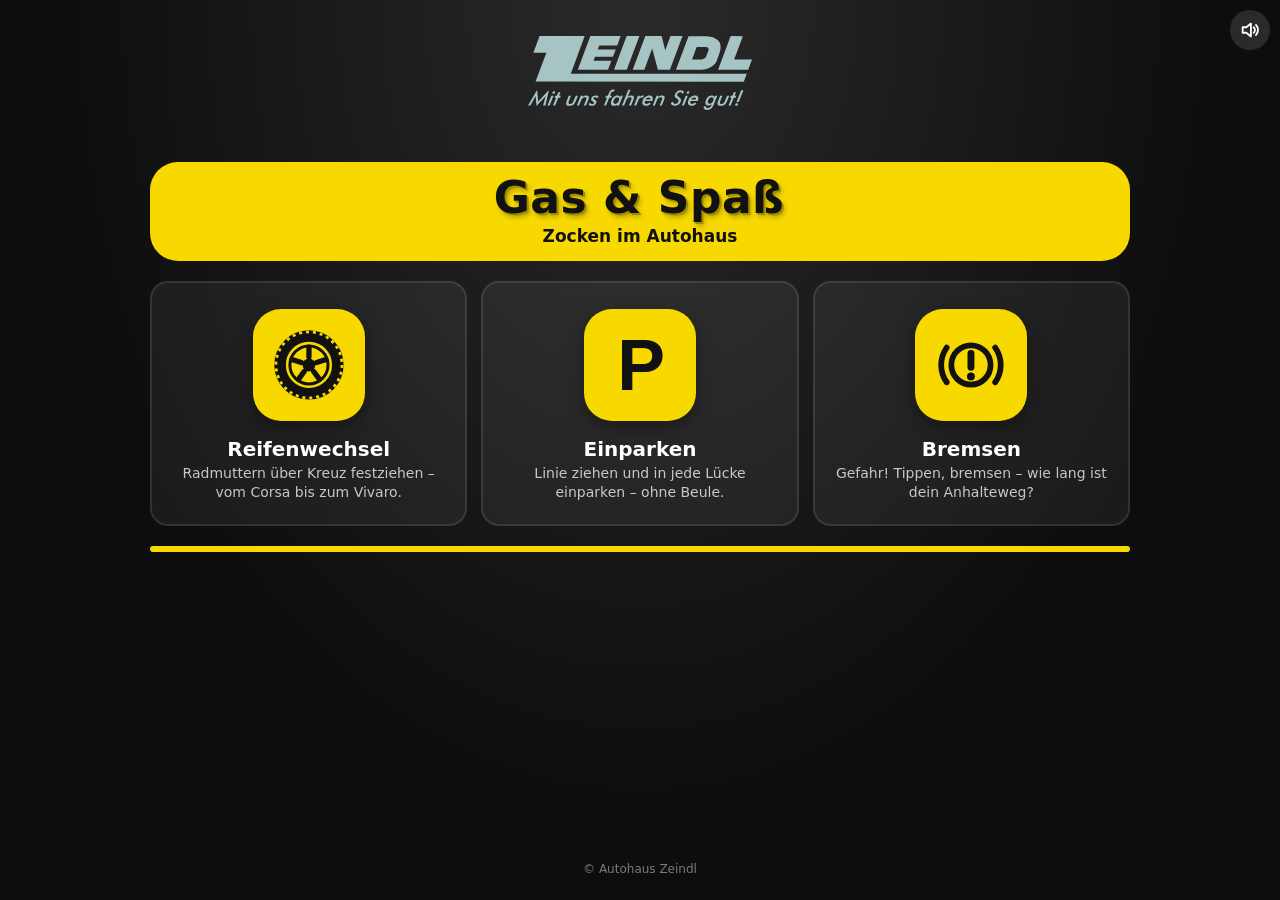
==== index.html @ 066705ae "Neues Spiel Bremsen, Spielnamen, luftigere Karten - Bremsen: Cockpit-Sicht mit Zeindl-Z am Lenkrad, " ====
<!doctype html>
<html lang="de">
<head>
<meta charset="utf-8">
<meta name="viewport" content="width=device-width, initial-scale=1, viewport-fit=cover">
<title>Spiele</title>
<!-- App-Icon „Gas & Spaß“ (Startbildschirm, Browser-Tab) -->
<link rel="manifest" href="manifest.webmanifest">
<link rel="icon" type="image/png" href="icons/favicon.png">
<link rel="apple-touch-icon" href="icons/apple-touch-icon.png">
<meta name="theme-color" content="#0d0d0d">
<meta name="apple-mobile-web-app-title" content="Gas & Spaß">
<style>
  /* Startseite: Logo oben, darunter die Spiele als Kacheln. Farben kommen aus kunde/kunde.js. */
  * { box-sizing: border-box; }
  html, body { margin: 0; min-height: 100%; }
  body {
    background: radial-gradient(ellipse at 50% 0%, #2a2a2a 0%, var(--dunkel) 65%);
    color: var(--hell); font-family: system-ui, -apple-system, "Segoe UI", Roboto, Arial, sans-serif;
    display: flex; flex-direction: column; align-items: center; padding: 28px 16px 24px; min-height: 100vh;
    -webkit-tap-highlight-color: transparent;
  }
  .logo { width: min(224px, 55vw); height: auto; display: block; margin: 8px auto 52px; }
  /* Kopf als Fläche in der Hausfarbe: Name groß, Unterzeile klein */
  .kopf {
    width: 100%; max-width: 980px; margin: 0 0 20px; padding: 14px 16px 15px; border-radius: 22px;
    background: var(--haupt); color: var(--haupt-text); text-align: center;
  }
  h1 { margin: 0; font-size: clamp(30px, 9vw, 44px); line-height: 1.05; font-weight: 900; letter-spacing: .5px; }
  /* 3D-Schrift: Lichtkante oben links, nach rechts unten herausgezogene Tiefe in dunklerer Hausfarbe, weicher Schatten */
  .kopf h1 {
    --tiefe: color-mix(in srgb, var(--haupt) 65%, #000);
    text-shadow:
      1px 1px 0 var(--tiefe), 2px 2px 0 var(--tiefe),
      3px 4px 5px rgba(0,0,0,.25);
    transform: translate(-1px, -1px);
  }
  .unter { margin: 4px 0 0; font-size: clamp(14px, 4vw, 17px); font-weight: 600; }
  .unter:empty { display: none; }
  .balken { width: 100%; max-width: 980px; height: 6px; border-radius: 3px; background: var(--haupt); }
  .balken.unten { margin-top: 20px; }
  .spiele { display: grid; gap: 14px; width: 100%; max-width: 980px; grid-template-columns: 1fr; }
  @media (min-width: 720px) { .spiele { grid-template-columns: repeat(3, 1fr); } }
  .spiel {
    display: flex; align-items: center; gap: 16px; padding: 16px; border-radius: 18px;
    background: rgba(255,255,255,.06); border: 2px solid rgba(255,255,255,.1);
    color: inherit; text-decoration: none; transition: transform .12s, border-color .12s, background .12s;
  }
  @media (min-width: 720px) { .spiel { flex-direction: column; text-align: center; padding: 26px 18px 22px; } }
  .spiel:hover, .spiel:focus-visible { border-color: var(--haupt); background: rgba(255,255,255,.09); transform: translateY(-2px); outline: none; }
  .spiel:active { transform: scale(.98); }
  .icon {
    flex: none; width: 84px; height: 84px; border-radius: 22px; display: grid; place-items: center;
    background: var(--haupt); color: var(--haupt-text); box-shadow: 0 6px 18px rgba(0,0,0,.35);
  }
  @media (min-width: 720px) { .icon { width: 112px; height: 112px; border-radius: 28px; } .kopf { border-radius: 28px; } }
  .icon svg { width: 66%; height: 66%; }
  .name { font-size: 20px; font-weight: 800; margin: 0 0 3px; }
  .text { margin: 0; font-size: 14px; opacity: .75; line-height: 1.35; }
  .best { margin: 6px 0 0; font-size: 13px; color: var(--akzent); font-weight: 700; }
  .best:empty { display: none; }
  /* Spiel noch in Arbeit: grau, nicht anklickbar, mit Hinweis */
  .spiel.bald { filter: grayscale(1); opacity: .5; cursor: default; pointer-events: none; }
  .spiel.bald .best { display: none; }
  .demnaechst { display: none; }
  .spiel.bald .demnaechst {
    display: inline-block; margin: 8px 0 0; padding: 3px 10px; border-radius: 999px;
    border: 1px solid currentColor; font-size: 12px; font-weight: 700; letter-spacing: .5px; text-transform: uppercase;
  }
  #tonKnopf {
    position: fixed; top: 10px; right: 10px; width: 40px; height: 40px; border-radius: 50%; border: 0; padding: 0;
    background: rgba(255,255,255,.12); color: #fff; cursor: pointer; display: grid; place-items: center;
  }
  #tonKnopf svg { width: 22px; height: 22px; fill: none; stroke: currentColor; stroke-width: 2; stroke-linecap: round; stroke-linejoin: round; }
  footer { margin-top: auto; padding-top: 24px; font-size: 12px; opacity: .45; text-align: center; }

  /* ---------- Animationen (dezent) ---------- */
  @keyframes einGleiten { from { opacity: 0; transform: translateY(16px); } }
  @keyframes logoRein {
    0% { opacity: 0; transform: scale(.7) rotate(-4deg); }
    60% { opacity: 1; transform: scale(1.06) rotate(1deg); }
    100% { transform: none; }
  }
  @keyframes kopfRein { 0% { opacity: 0; transform: scaleX(.6); } 70% { opacity: 1; transform: scaleX(1.03); } 100% { transform: none; } }
  @keyframes wackeln { 25% { transform: rotate(-8deg) scale(1.06); } 75% { transform: rotate(8deg) scale(1.06); } }
  @keyframes drehen { to { transform: rotate(360deg); } }
  .logo { animation: logoRein .8s cubic-bezier(.2,.9,.3,1.3) both; }
  /* gelbe Fläche: einmal auffahren, danach leicht pulsieren (wird etwas größer und leuchtet) */
  @keyframes pulsieren {
    0%, 100% { transform: scale(1); box-shadow: 0 0 0 rgba(247,217,0,0); }
    50% { transform: scale(1.05); box-shadow: 0 0 30px 4px color-mix(in srgb, var(--haupt) 60%, transparent); }
  }
  .kopf { animation: kopfRein .55s .25s cubic-bezier(.2,.9,.3,1.2) both, pulsieren 2.2s 1.2s ease-in-out infinite; }
  .spiel { animation: einGleiten .5s ease-out both; }
  .spiel:nth-child(1) { animation-delay: .45s; }
  .spiel:nth-child(2) { animation-delay: .55s; }
  .spiel:nth-child(3) { animation-delay: .65s; }
  .balken.unten { animation: kopfRein .5s .8s ease-out both; }
  .spiel:hover .icon { animation: wackeln .5s ease-in-out; }
  .spiel:first-child:hover .icon svg { animation: drehen 1s ease-in-out; }   /* das Rad dreht sich */
  .spiel:hover .icon { box-shadow: 0 8px 22px rgba(0,0,0,.45); }
  #tonKnopf { transition: transform .15s, background-color .15s; }
  #tonKnopf:hover { transform: scale(1.1); background: rgba(255,255,255,.2); }
  #tonKnopf:active { transform: scale(.92); }
  @media (prefers-reduced-motion: reduce) {
    *, *::before, *::after { animation: none !important; transition: none !important; }
  }
</style>
</head>
<body>
<img class="logo" alt="">
<header class="kopf">
  <h1 class="titel"></h1>
  <p class="unter"></p>
</header>

<nav class="spiele">
  <a class="spiel" href="autohaus-boxenstopp/" data-id="autohaus-boxenstopp" data-format="sekunden">
    <span class="icon" aria-hidden="true">
      <!-- Rad: Reifen mit Profil, Felge mit fünf Speichen, Nabe -->
      <svg viewBox="0 0 64 64" fill="none" stroke="currentColor" stroke-linecap="round">
        <circle cx="32" cy="32" r="25" stroke-width="10"/>
        <circle cx="32" cy="32" r="28.6" stroke="var(--haupt)" stroke-width="2.4" stroke-dasharray="2.6 3.4" stroke-linecap="butt"/>
        <circle cx="32" cy="32" r="16.5" stroke-width="2.6"/>
        <path stroke-width="4.6" d="M32 25V16.5M38.66 29.84l8.08-2.63M36.12 37.66l4.99 6.88M27.88 37.66l-4.99 6.88M25.34 29.84l-8.08-2.63"/>
        <circle cx="32" cy="32" r="5.6" fill="currentColor" stroke="none"/>
      </svg>
    </span>
    <span>
      <p class="name">Reifenwechsel</p>
      <p class="text">Radmuttern über Kreuz festziehen – vom Corsa bis zum Vivaro.</p>
      <p class="best"></p>
    </span>
  </a>

  <a class="spiel" href="autohaus-einparken/" data-id="autohaus-einparken" data-format="punkte">
    <span class="icon" aria-hidden="true">
      <!-- Parkplatz-P -->
      <svg viewBox="0 0 64 64">
        <text x="33" y="54" text-anchor="middle" font-family="Arial, Helvetica, sans-serif" font-size="62" font-weight="900" fill="currentColor">P</text>
      </svg>
    </span>
    <span>
      <p class="name">Einparken</p>
      <p class="text">Linie ziehen und in jede Lücke einparken – ohne Beule.</p>
      <p class="best"></p>
    </span>
  </a>

  <!-- Ein Spiel, das noch in Arbeit ist, bekommt die Klasse „bald“ und kein href: grau, nicht anklickbar, „Demnächst“ -->
  <a class="spiel" href="autohaus-bremstest/" data-id="autohaus-bremstest" data-format="reaktion">
    <span class="icon" aria-hidden="true">
      <!-- Bremswarnleuchte (!) aus dem Armaturenbrett -->
      <svg viewBox="0 0 64 64" fill="none" stroke="currentColor" stroke-linecap="round">
        <circle cx="32" cy="32" r="17" stroke-width="5"/>
        <path d="M32 22v12" stroke-width="6"/>
        <circle cx="32" cy="42" r="3.4" fill="currentColor" stroke="none"/>
        <path d="M11 17a26 26 0 0 0 0 30M53 17a26 26 0 0 1 0 30" stroke-width="5"/>
      </svg>
    </span>
    <span>
      <p class="name">Bremsen</p>
      <p class="text">Gefahr! Tippen, bremsen – wie lang ist dein Anhalteweg?</p>
      <p class="demnaechst">Demnächst</p>
      <p class="best"></p>
    </span>
  </a>
</nav>
<div class="balken unten"></div>

<footer class="fuss"></footer>
<button id="tonKnopf" type="button" aria-label="Musik an oder aus"></button>

<script src="kunde/kunde.js"></script>
<script>
  // Farben, Logo und Texte aus kunde/kunde.js übernehmen; Bestwerte aus den Spielen anzeigen
  (function () {
    'use strict';
    const K = window.KUNDE || {}, F = Object.assign({ haupt: '#d32f2f', akzent: '#ffb300', dunkel: '#151922', hell: '#ffffff' }, K.farben);
    const s = document.documentElement.style;
    const n = parseInt(F.haupt.replace('#', ''), 16), hell = (0.299 * (n >> 16 & 255) + 0.587 * (n >> 8 & 255) + 0.114 * (n & 255)) > 150;
    s.setProperty('--haupt', F.haupt); s.setProperty('--haupt-text', hell ? '#111' : '#fff');
    s.setProperty('--akzent', F.akzent); s.setProperty('--dunkel', F.dunkel); s.setProperty('--hell', F.hell);
    const T = K.texte || {};
    document.querySelector('.logo').src = K.logo || 'kunde/logo.svg';
    document.querySelector('.logo').alt = K.firma || '';
    document.querySelector('.titel').textContent = T.titel || 'Spiele';
    document.querySelector('.unter').textContent = T.untertitel || '';
    document.querySelector('.fuss').textContent = K.firma ? '© ' + K.firma : '';
    document.title = (T.titel || 'Spiele') + (K.firma ? ' – ' + K.firma : '');
    document.querySelectorAll('.spiel').forEach(a => {
      let b = null;
      try { b = localStorage.getItem('mg:best:' + a.dataset.id + ':' + (K.firma || '')); } catch (e) { /* privat */ }
      if (b == null) return;
      a.querySelector('.best').textContent = 'Dein Bestwert: ' +
        (a.dataset.format === 'sekunden' ? (+b).toFixed(1).replace('.', ',') + ' s' : a.dataset.format === 'reaktion' ? (+b).toFixed(2).replace('.', ',') + ' s' : b + ' Punkte');
    });

    // Menü-Musik (Pixabay, „Chiptune Level Up“ von desifreemusic, Nr. 610664), auf 20 s gekürzt und
    // läuft einmal beim Öffnen des Menüs und wird am Ende sanft ausgeblendet (Nutzerwunsch: keine Endlosschleife).
    // Browser spielen erst nach dem ersten Tippen ab; Ton an/aus gilt auch für die Spiele (mg:ton).
    const SYM_AN = '<svg viewBox="0 0 24 24"><path d="M4 9v6h4l5 4V5L8 9z"/><path d="M16 9a4 4 0 0 1 0 6M18.5 6.5a8 8 0 0 1 0 11"/></svg>';
    const SYM_AUS = '<svg viewBox="0 0 24 24"><path d="M4 9v6h4l5 4V5L8 9z"/><path d="M17 9l5 6M22 9l-5 6"/></svg>';
    const PEGEL = 0.35, AUSBLENDEN = 2;   // Lautstärke, Sekunden zum Ausblenden am Ende
    const musik = new Audio('klaenge/menue.wav');
    musik.volume = PEGEL;
    let tonAn = true, gespielt = false;
    try { tonAn = localStorage.getItem('mg:ton') !== 'aus'; } catch (e) { /* privat */ }
    const knopf = document.getElementById('tonKnopf');
    const symbol = () => { knopf.innerHTML = tonAn ? SYM_AN : SYM_AUS; };
    function blenden() {
      if (musik.paused) return;
      const rest = musik.duration - musik.currentTime;
      musik.volume = PEGEL * Math.max(0, Math.min(1, rest / AUSBLENDEN));
      requestAnimationFrame(blenden);
    }
    musik.addEventListener('playing', () => { gespielt = true; blenden(); });
    const spielen = () => { if (tonAn && !gespielt && musik.paused) musik.play().catch(() => {}); };
    symbol();
    spielen();                                                     // klappt, wenn der Browser es schon erlaubt
    ['pointerdown', 'keydown', 'touchstart'].forEach(e => addEventListener(e, spielen, { passive: true }));
    const klick = new Audio('klaenge/klick.wav');   // Pixabay, „Pop Click“ von andressamd
    klick.volume = 0.35;
    knopf.addEventListener('click', () => {
      tonAn = !tonAn;
      try { localStorage.setItem('mg:ton', tonAn ? 'an' : 'aus'); } catch (e) { /* privat */ }
      symbol();
      if (tonAn) { klick.currentTime = 0; klick.play().catch(() => {}); }
      if (tonAn) { gespielt = false; musik.currentTime = 0; musik.volume = PEGEL; spielen(); }   // auf Wunsch noch einmal
      else musik.pause();
    });
  })();
</script>
</body>
</html>
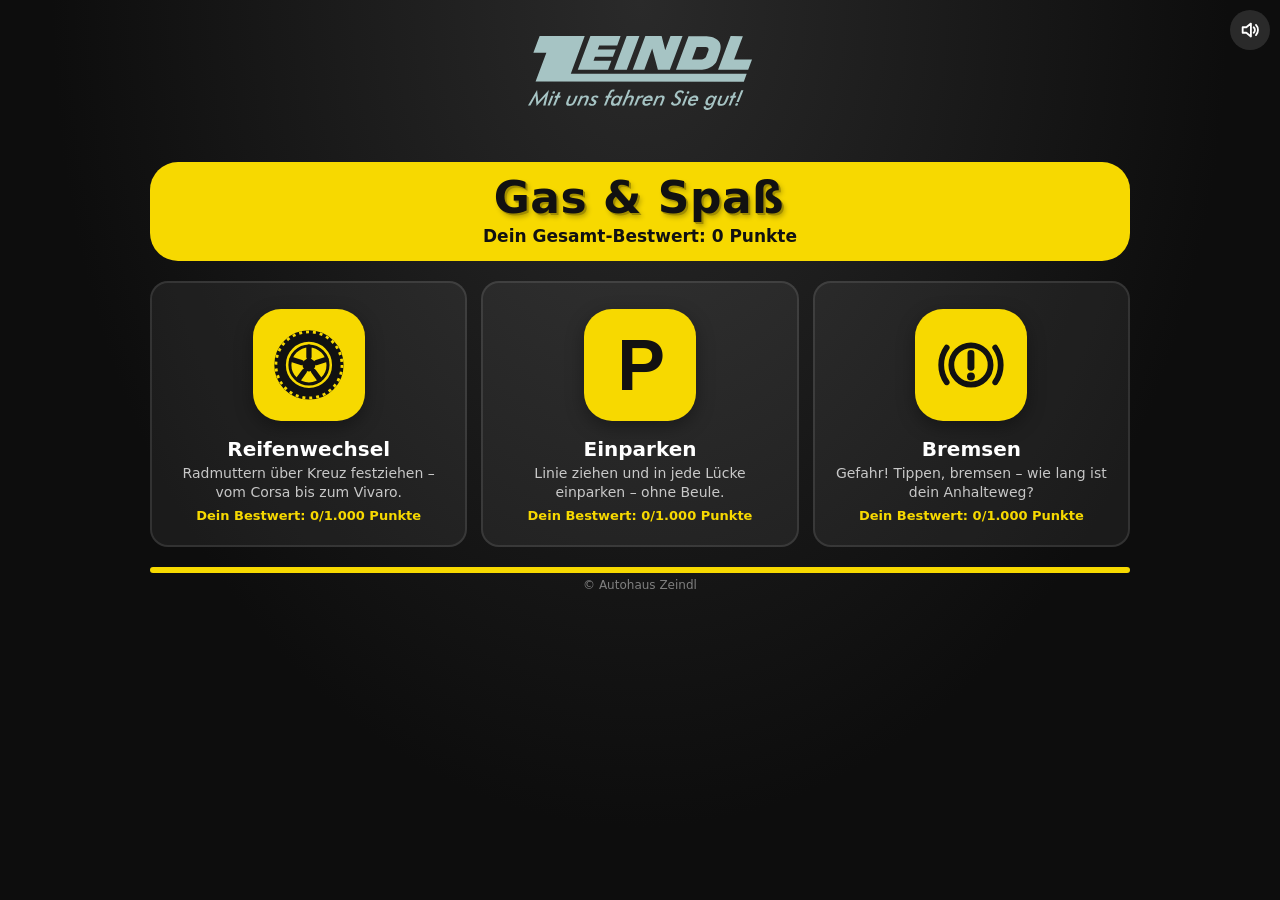
==== commit a9f1ac81: "Punkte bis 1.000, Auswertung im Endbild, schlankere Dateien - Alle Spiele zählen bis 1.000 Punkte, f" ====
--- a/index.html
+++ b/index.html
@@ -72,7 +72,7 @@
     background: rgba(255,255,255,.12); color: #fff; cursor: pointer; display: grid; place-items: center;
   }
   #tonKnopf svg { width: 22px; height: 22px; fill: none; stroke: currentColor; stroke-width: 2; stroke-linecap: round; stroke-linejoin: round; }
-  footer { margin-top: auto; padding-top: 24px; font-size: 12px; opacity: .45; text-align: center; }
+  footer { margin-top: 5px; font-size: 12px; opacity: .45; text-align: center; }
 
   /* ---------- Animationen (dezent) ---------- */
   @keyframes einGleiten { from { opacity: 0; transform: translateY(16px); } }
@@ -115,7 +115,7 @@
 </header>
 
 <nav class="spiele">
-  <a class="spiel" href="autohaus-boxenstopp/" data-id="autohaus-boxenstopp" data-format="sekunden">
+  <a class="spiel" href="autohaus-boxenstopp/" data-id="reifenwechsel">
     <span class="icon" aria-hidden="true">
       <!-- Rad: Reifen mit Profil, Felge mit fünf Speichen, Nabe -->
       <svg viewBox="0 0 64 64" fill="none" stroke="currentColor" stroke-linecap="round">
@@ -133,7 +133,7 @@
     </span>
   </a>
 
-  <a class="spiel" href="autohaus-einparken/" data-id="autohaus-einparken" data-format="punkte">
+  <a class="spiel" href="autohaus-einparken/" data-id="einparken">
     <span class="icon" aria-hidden="true">
       <!-- Parkplatz-P -->
       <svg viewBox="0 0 64 64">
@@ -148,7 +148,7 @@
   </a>
 
   <!-- Ein Spiel, das noch in Arbeit ist, bekommt die Klasse „bald“ und kein href: grau, nicht anklickbar, „Demnächst“ -->
-  <a class="spiel" href="autohaus-bremstest/" data-id="autohaus-bremstest" data-format="reaktion">
+  <a class="spiel" href="autohaus-bremstest/" data-id="bremsen">
     <span class="icon" aria-hidden="true">
       <!-- Bremswarnleuchte (!) aus dem Armaturenbrett -->
       <svg viewBox="0 0 64 64" fill="none" stroke="currentColor" stroke-linecap="round">
@@ -185,16 +185,17 @@
     document.querySelector('.logo').src = K.logo || 'kunde/logo.svg';
     document.querySelector('.logo').alt = K.firma || '';
     document.querySelector('.titel').textContent = T.titel || 'Spiele';
-    document.querySelector('.unter').textContent = T.untertitel || '';
     document.querySelector('.fuss').textContent = K.firma ? '© ' + K.firma : '';
     document.title = (T.titel || 'Spiele') + (K.firma ? ' – ' + K.firma : '');
+    let gesamt = 0;
     document.querySelectorAll('.spiel').forEach(a => {
       let b = null;
       try { b = localStorage.getItem('mg:best:' + a.dataset.id + ':' + (K.firma || '')); } catch (e) { /* privat */ }
-      if (b == null) return;
-      a.querySelector('.best').textContent = 'Dein Bestwert: ' +
-        (a.dataset.format === 'sekunden' ? (+b).toFixed(1).replace('.', ',') + ' s' : a.dataset.format === 'reaktion' ? (+b).toFixed(2).replace('.', ',') + ' s' : b + ' Punkte');
+      gesamt += +b || 0;   // noch nicht gespielt: 0 Punkte
+      a.querySelector('.best').textContent = 'Dein Bestwert: ' + (+b || 0).toLocaleString('de-DE') + '/1.000 Punkte';   // jedes Spiel höchstens 1.000
     });
+    // Unter „Gas & Spaß“: alle Bestwerte zusammengezählt (Nutzerwunsch statt einer festen Unterzeile)
+    document.querySelector('.unter').textContent = 'Dein Gesamt-Bestwert: ' + gesamt.toLocaleString('de-DE') + ' Punkte';
 
     // Menü-Musik (Pixabay, „Chiptune Level Up“ von desifreemusic, Nr. 610664), auf 20 s gekürzt und
     // läuft einmal beim Öffnen des Menüs und wird am Ende sanft ausgeblendet (Nutzerwunsch: keine Endlosschleife).
@@ -202,7 +203,7 @@
     const SYM_AN = '<svg viewBox="0 0 24 24"><path d="M4 9v6h4l5 4V5L8 9z"/><path d="M16 9a4 4 0 0 1 0 6M18.5 6.5a8 8 0 0 1 0 11"/></svg>';
     const SYM_AUS = '<svg viewBox="0 0 24 24"><path d="M4 9v6h4l5 4V5L8 9z"/><path d="M17 9l5 6M22 9l-5 6"/></svg>';
     const PEGEL = 0.35, AUSBLENDEN = 2;   // Lautstärke, Sekunden zum Ausblenden am Ende
-    const musik = new Audio('klaenge/menue.wav');
+    const musik = new Audio('klaenge/menue.mp3');
     musik.volume = PEGEL;
     let tonAn = true, gespielt = false;
     try { tonAn = localStorage.getItem('mg:ton') !== 'aus'; } catch (e) { /* privat */ }
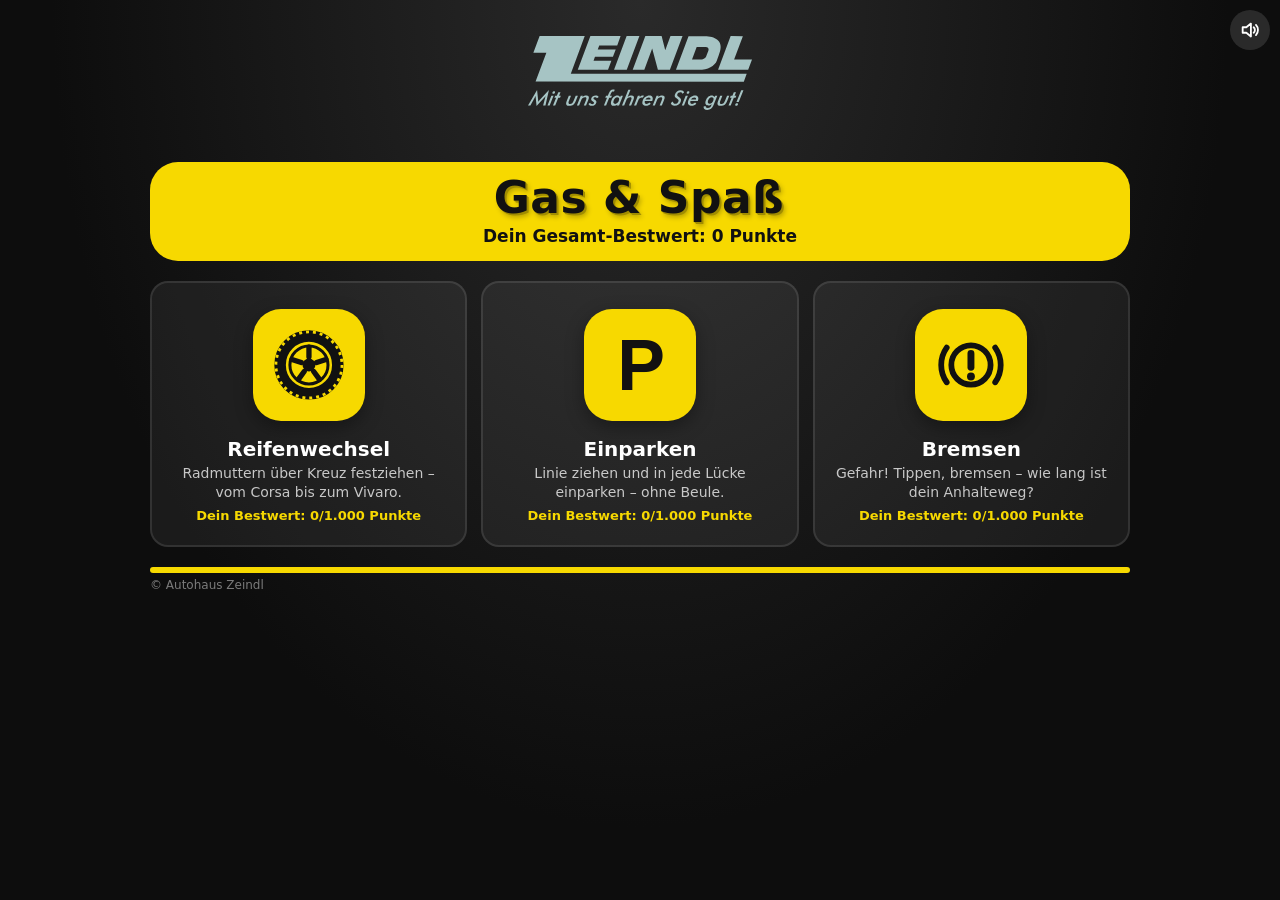
==== commit 1cffa892: "Menü: Copyright linksbündig Co-Authored-By: Claude Opus 5.5 <noreply@anthropic.com>" ====
--- a/index.html
+++ b/index.html
@@ -72,7 +72,7 @@
     background: rgba(255,255,255,.12); color: #fff; cursor: pointer; display: grid; place-items: center;
   }
   #tonKnopf svg { width: 22px; height: 22px; fill: none; stroke: currentColor; stroke-width: 2; stroke-linecap: round; stroke-linejoin: round; }
-  footer { margin-top: 5px; font-size: 12px; opacity: .45; text-align: center; }
+  footer { width: 100%; max-width: 980px; margin-top: 5px; font-size: 12px; opacity: .45; text-align: left; }
 
   /* ---------- Animationen (dezent) ---------- */
   @keyframes einGleiten { from { opacity: 0; transform: translateY(16px); } }
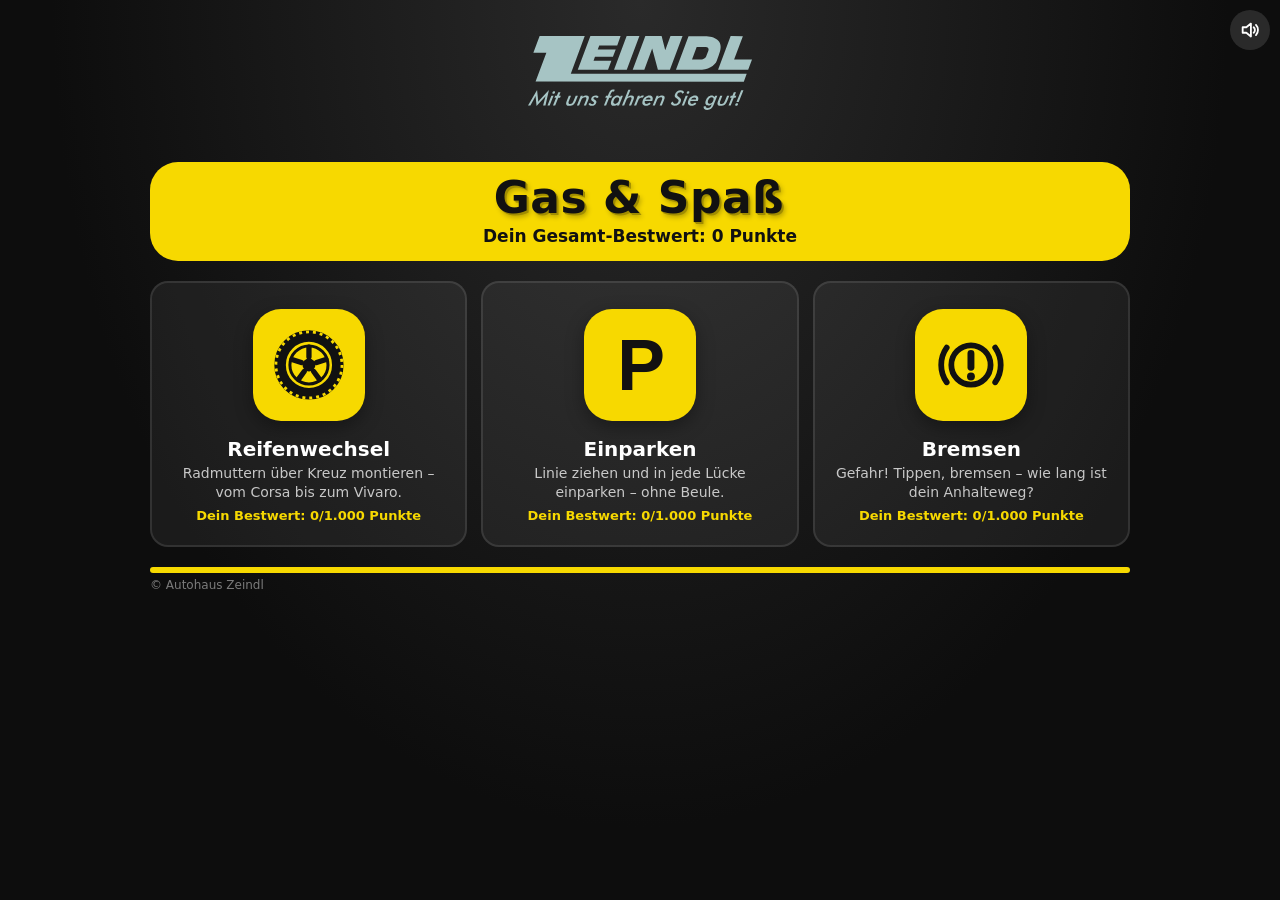
==== commit 6796b1f7: "Menü: Reifenwechsel-Text „montieren“ Co-Authored-By: Claude Opus 5.5 <noreply@anthropic.com>" ====
--- a/index.html
+++ b/index.html
@@ -128,7 +128,7 @@
     </span>
     <span>
       <p class="name">Reifenwechsel</p>
-      <p class="text">Radmuttern über Kreuz festziehen – vom Corsa bis zum Vivaro.</p>
+      <p class="text">Radmuttern über Kreuz montieren – vom Corsa bis zum Vivaro.</p>
       <p class="best"></p>
     </span>
   </a>
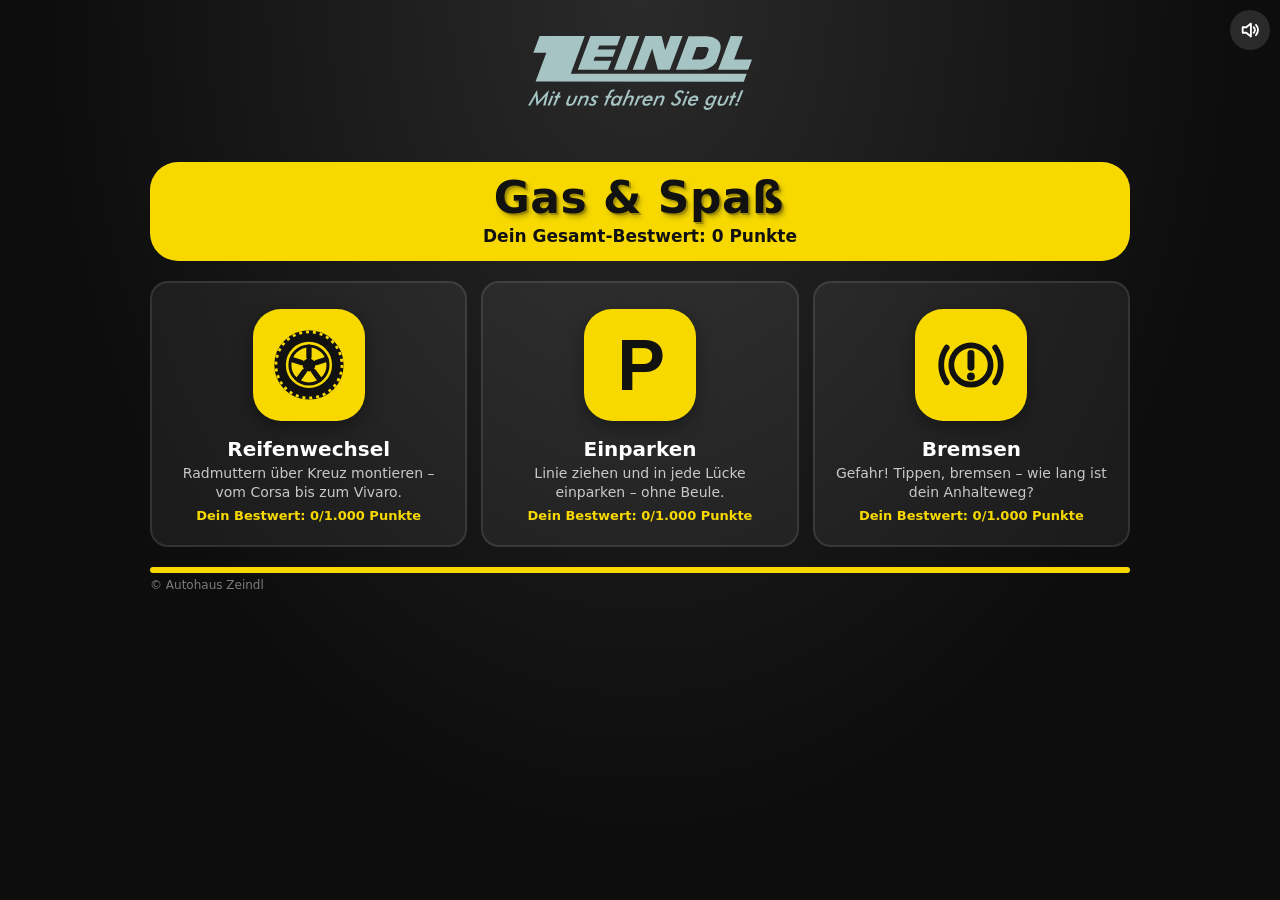
==== commit deea24f5: "Menü: Icons bewegen sich beim Laden Co-Authored-By: Claude Opus 5.5 <noreply@anthropic.com>" ====
--- a/index.html
+++ b/index.html
@@ -96,6 +96,15 @@
   .spiel:nth-child(2) { animation-delay: .55s; }
   .spiel:nth-child(3) { animation-delay: .65s; }
   .balken.unten { animation: kopfRein .5s .8s ease-out both; }
+  /* Beim Laden einmal: Rad dreht sich, P wird größer, Bremse leuchtet zweimal auf (Nutzerwunsch) */
+  @keyframes pGross { 50% { transform: scale(1.35); } }
+  @keyframes aufleuchten {
+    0%, 50%, 100% { box-shadow: 0 6px 18px rgba(0,0,0,.35); filter: none; }
+    25%, 75% { box-shadow: 0 0 28px 8px color-mix(in srgb, var(--haupt) 70%, transparent); filter: brightness(1.2); }
+  }
+  .spiel:nth-child(1) .icon svg { animation: drehen 1.2s 1s ease-in-out both; }
+  .spiel:nth-child(2) .icon svg { animation: pGross .9s 1.3s ease-in-out both; }
+  .spiel:nth-child(3) .icon { animation: aufleuchten 1.4s 1.6s ease-in-out both; }
   .spiel:hover .icon { animation: wackeln .5s ease-in-out; }
   .spiel:first-child:hover .icon svg { animation: drehen 1s ease-in-out; }   /* das Rad dreht sich */
   .spiel:hover .icon { box-shadow: 0 8px 22px rgba(0,0,0,.45); }
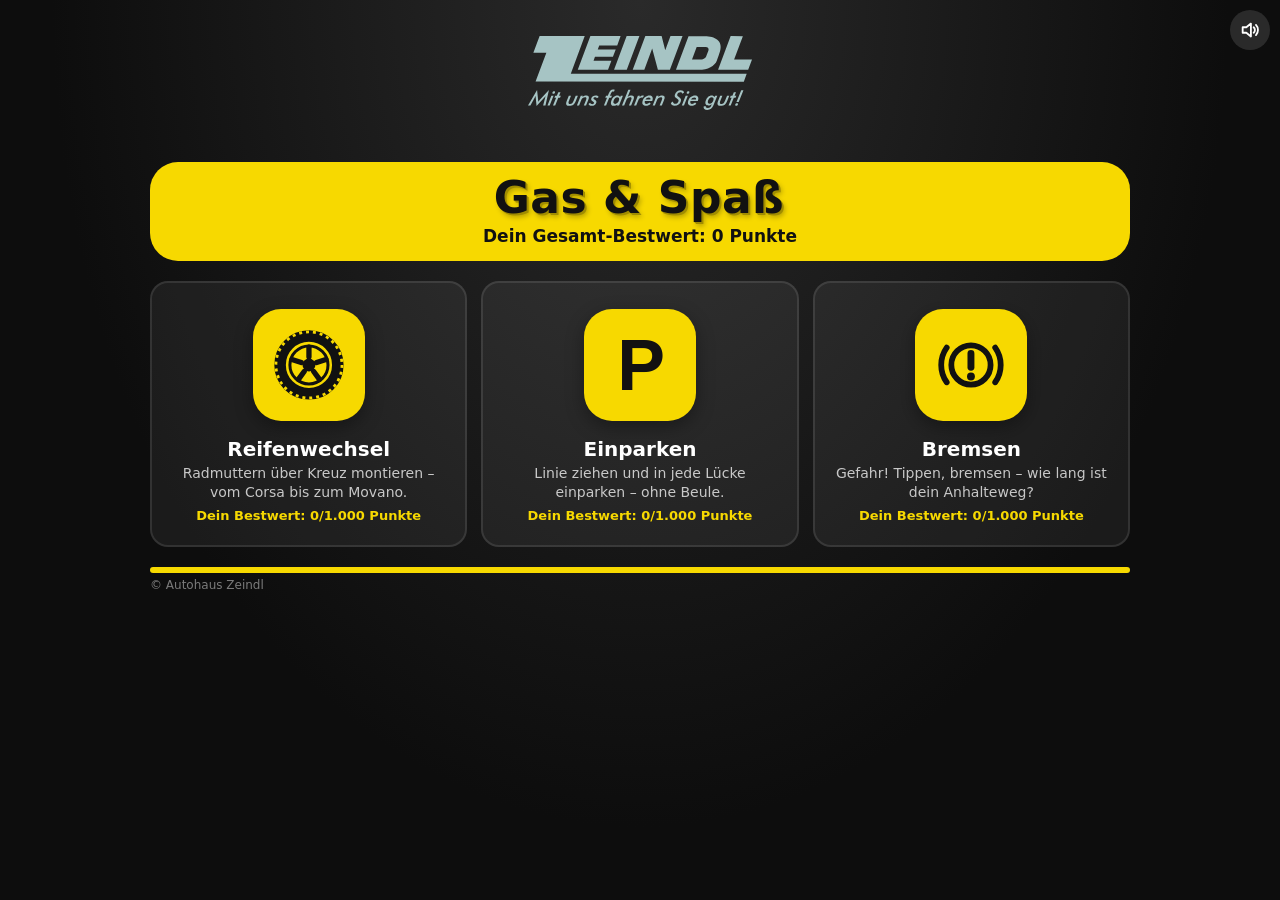
==== commit 3569dfe4: "Je ein 7. Level: Reifenwechsel Movano (Nummern merken, Rad pendelt), Einparken Lücke 7 mit Autotrans" ====
--- a/index.html
+++ b/index.html
@@ -13,11 +13,13 @@
 <style>
   /* Startseite: Logo oben, darunter die Spiele als Kacheln. Farben kommen aus kunde/kunde.js. */
   * { box-sizing: border-box; }
-  html, body { margin: 0; min-height: 100%; }
+  /* kein Gummiband-Nachfedern beim Wischen, wenn nichts zu scrollen ist */
+  html, body { margin: 0; min-height: 100%; overscroll-behavior: none; }
   body {
     background: radial-gradient(ellipse at 50% 0%, #2a2a2a 0%, var(--dunkel) 65%);
     color: var(--hell); font-family: system-ui, -apple-system, "Segoe UI", Roboto, Arial, sans-serif;
-    display: flex; flex-direction: column; align-items: center; padding: 28px 16px 24px; min-height: 100vh;
+    display: flex; flex-direction: column; align-items: center; padding: 28px 16px 24px;
+    min-height: 100vh; min-height: 100dvh;   /* dvh = tatsächlich sichtbare Höhe; 100vh ist auf Handys größer (Adressleiste) und machte die Seite scrollbar */
     -webkit-tap-highlight-color: transparent;
   }
   .logo { width: min(224px, 55vw); height: auto; display: block; margin: 8px auto 52px; }
@@ -137,7 +139,7 @@
     </span>
     <span>
       <p class="name">Reifenwechsel</p>
-      <p class="text">Radmuttern über Kreuz montieren – vom Corsa bis zum Vivaro.</p>
+      <p class="text">Radmuttern über Kreuz montieren – vom Corsa bis zum Movano.</p>
       <p class="best"></p>
     </span>
   </a>
